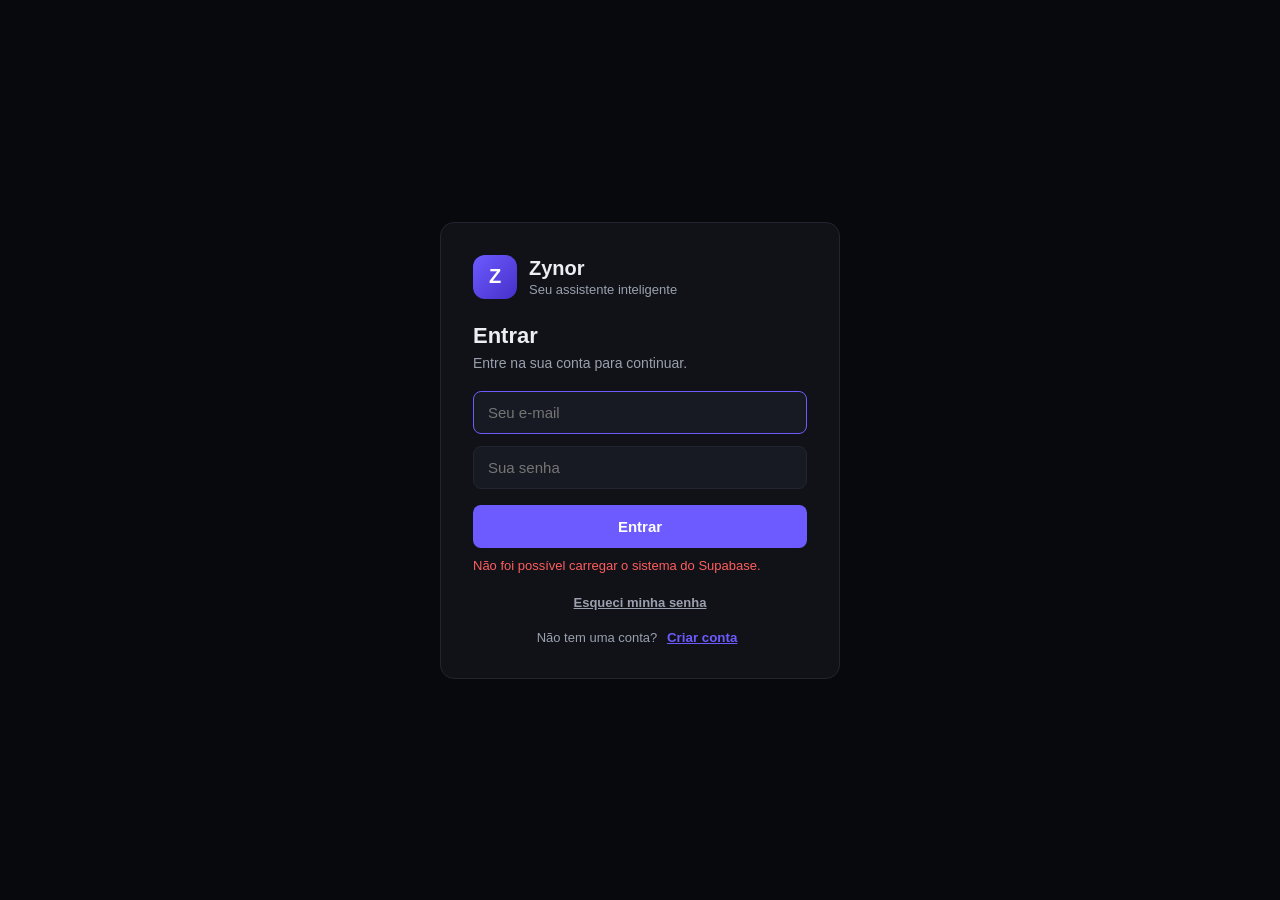
==== index.html @ a7fa8f71 "Add files via upload" ====
<!DOCTYPE html>
<html lang="pt-BR">
<head>
    <meta charset="UTF-8">
    <meta name="viewport" content="width=device-width, initial-scale=1.0, viewport-fit=cover">
    <meta name="theme-color" content="#08090c">
    <meta name="apple-mobile-web-app-capable" content="yes">
    <meta name="apple-mobile-web-app-status-bar-style" content="black-translucent">
    <title>Zynor IA</title>

    <link rel="icon" href="icon.svg" type="image/svg+xml">
    <link rel="apple-touch-icon" href="icon.svg">
    <link rel="manifest" href="manifest.json">

    <link rel="stylesheet" href="style.css">
</head>
<body>

    <div id="connectionBanner" class="connection-banner hidden">
        Sem conexão com a internet.
    </div>

    <!-- TELA DE AUTENTICAÇÃO -->
    <div id="authScreen" class="auth-screen">
        <div class="auth-card">
            <div class="auth-logo">
                <div class="auth-logo-icon">Z</div>
                <div>
                    <h1>Zynor</h1>
                    <p>Seu assistente inteligente</p>
                </div>
            </div>

            <!-- LOGIN -->
            <div id="loginForm">
                <h2>Entrar</h2>
                <p class="auth-description">Entre na sua conta para continuar.</p>
                <input id="loginEmail" type="email" placeholder="Seu e-mail" autocomplete="email" inputmode="email">
                <input id="loginPassword" type="password" placeholder="Sua senha" autocomplete="current-password">
                <button id="loginButton" class="auth-button" type="button">Entrar</button>
                <p id="loginMessage" class="auth-message"></p>

                <p class="auth-switch">
                    <button id="forgotPasswordLink" type="button">Esqueci minha senha</button>
                </p>

                <p class="auth-switch">
                    Não tem uma conta?
                    <button id="showSignup" type="button">Criar conta</button>
                </p>
            </div>

            <!-- CADASTRO -->
            <div id="signupForm" class="hidden">
                <h2>Criar conta</h2>
                <p class="auth-description">Crie sua conta gratuita na Zynor.</p>
                <input id="signupName" type="text" placeholder="Seu nome" autocomplete="name">
                <input id="signupEmail" type="email" placeholder="Seu e-mail" autocomplete="email" inputmode="email">
                <input id="signupPassword" type="password" placeholder="Crie uma senha (mín. 6 caracteres)" autocomplete="new-password">
                <div id="passwordStrength" class="password-strength"></div>
                <button id="signupButton" class="auth-button" type="button">Criar conta</button>
                <p id="signupMessage" class="auth-message"></p>
                <p class="auth-switch">
                    Já possui uma conta?
                    <button id="showLogin" type="button">Entrar</button>
                </p>
            </div>

            <!-- RECUPERAÇÃO DE SENHA (aberta via link enviado por e-mail) -->
            <div id="recoveryForm" class="hidden">
                <h2>Nova senha</h2>
                <p class="auth-description">Digite sua nova senha para continuar.</p>
                <input id="recoveryPassword" type="password" placeholder="Nova senha (mín. 6 caracteres)" autocomplete="new-password">
                <button id="recoveryButton" class="auth-button" type="button">Salvar nova senha</button>
                <p id="recoveryMessage" class="auth-message"></p>
            </div>
        </div>
    </div>

    <!-- APLICAÇÃO -->
    <div id="app" class="app hidden">
        <div id="sidebarOverlay" class="sidebar-overlay"></div>

        <aside id="sidebar" class="sidebar">
            <div class="sidebar-header">
                <div class="logo">
                    <div class="logo-icon">Z</div>
                    <div class="logo-text">
                        <strong>Zynor</strong>
                        <span>IA</span>
                    </div>
                </div>
                <button id="closeSidebar" class="mobile-close" type="button" aria-label="Fechar menu">×</button>
            </div>

            <button id="newChat" class="new-chat" type="button">
                <span>＋</span>
                Nova conversa
            </button>

            <div class="sidebar-title">Conversas</div>
            <div id="conversationList" class="conversation-list"></div>

            <div class="sidebar-bottom">
                <button id="settingsBtn" class="sidebar-button" type="button">
                    <span>⚙️</span>
                    Configurações
                </button>
                <button id="aboutBtn" class="sidebar-button" type="button">
                    <span>ℹ️</span>
                    Sobre a Zynor
                </button>
            </div>
        </aside>

        <main class="main">
            <header class="header">
                <div class="header-left">
                    <button id="openSidebar" class="mobile-menu-button" type="button" aria-label="Abrir menu">☰</button>
                    <div class="header-info">
                        <div class="header-title">Zynor IA</div>
                        <div id="statusText" class="status">Offline</div>
                    </div>
                </div>

                <div id="userProfile" class="user-profile">
                    <button id="userProfileButton" class="profile-button" type="button" aria-label="Abrir perfil">
                        <div id="userAvatar" class="user-avatar">U</div>
                        <div class="user-data">
                            <strong id="userName">Usuário</strong>
                            <span id="userEmail">—</span>
                        </div>
                        <span class="profile-arrow">▾</span>
                    </button>

                    <div id="profileMenu" class="profile-menu hidden">
                        <button id="profileSettings" type="button">⚙️ Configurações</button>
                        <button id="logoutButton" type="button">🚪 Sair</button>
                    </div>
                </div>
            </header>

            <section id="chat" class="chat"></section>

            <div class="input-area">
                <div id="imagePreview" class="image-preview hidden">
                    <img id="previewImage" src="" alt="Imagem selecionada">
                    <button id="removeImage" type="button" aria-label="Remover imagem">×</button>
                </div>

                <div class="input-box">
                    <button id="imageButton" class="input-action" type="button" title="Enviar imagem" aria-label="Enviar imagem">📎</button>
                    <input id="imageInput" type="file" accept="image/*" hidden>

                    <textarea id="messageInput" rows="1" placeholder="Digite sua mensagem..." autocomplete="off" enterkeyhint="send"></textarea>

                    <button id="stopButton" class="stop-button hidden" type="button" title="Parar" aria-label="Parar geração">■</button>
                    <button id="sendButton" class="send-button" type="button" title="Enviar" aria-label="Enviar mensagem">➤</button>
                </div>

                <div class="input-hint">A Zynor pode cometer erros. Confira informações importantes.</div>
            </div>
        </main>
    </div>

    <script src="https://cdn.jsdelivr.net/npm/@supabase/supabase-js@2"></script>
    <script src="script.js?v=11"></script>
</body>
</html>
---- style.css ----
/* =====================================================
   ZYNOR IA — ESTILOS
===================================================== */

:root {
    --bg: #08090c;
    --bg-elevated: #101218;
    --bg-elevated-2: #171a22;
    --border: #22252f;
    --text: #eceef2;
    --text-muted: #9aa0ad;
    --accent: #6d5bff;
    --accent-hover: #7f6fff;
    --accent-soft: rgba(109, 91, 255, 0.15);
    --danger: #ff5d5d;
    --success: #37d39b;
    --radius: 14px;
    --radius-sm: 8px;
    font-size: 16px;
}

* {
    box-sizing: border-box;
}

html, body {
    height: 100%;
    margin: 0;
    padding: 0;
}

body {
    background: var(--bg);
    color: var(--text);
    font-family: "Inter", -apple-system, BlinkMacSystemFont, "Segoe UI", Roboto, sans-serif;
    -webkit-font-smoothing: antialiased;
}

.hidden {
    display: none !important;
}

button {
    font-family: inherit;
    cursor: pointer;
    border: none;
    background: none;
    color: inherit;
}

input, textarea {
    font-family: inherit;
    color: var(--text);
    background: var(--bg-elevated-2);
    border: 1px solid var(--border);
    border-radius: var(--radius-sm);
}

/* =====================================================
   AUTENTICAÇÃO
===================================================== */

.auth-screen {
    min-height: 100vh;
    min-height: 100dvh;
    display: flex;
    align-items: center;
    justify-content: center;
    padding: 24px;
    padding-top: calc(24px + env(safe-area-inset-top, 0px));
    padding-bottom: calc(24px + env(safe-area-inset-bottom, 0px));
}

.auth-card {
    width: 100%;
    max-width: 400px;
    background: var(--bg-elevated);
    border: 1px solid var(--border);
    border-radius: var(--radius);
    padding: 32px;
}

.auth-logo {
    display: flex;
    align-items: center;
    gap: 12px;
    margin-bottom: 24px;
}

.auth-logo-icon {
    width: 44px;
    height: 44px;
    border-radius: 12px;
    background: linear-gradient(135deg, var(--accent), #4630c9);
    display: flex;
    align-items: center;
    justify-content: center;
    font-weight: 700;
    font-size: 20px;
    color: #fff;
    flex-shrink: 0;
}

.auth-logo h1 {
    margin: 0;
    font-size: 20px;
}

.auth-logo p {
    margin: 2px 0 0;
    font-size: 13px;
    color: var(--text-muted);
}

.auth-card h2 {
    margin: 0 0 6px;
    font-size: 22px;
}

.auth-description {
    margin: 0 0 20px;
    font-size: 14px;
    color: var(--text-muted);
}

.auth-card input {
    width: 100%;
    padding: 12px 14px;
    margin-bottom: 12px;
    font-size: 15px;
}

.auth-card input:focus {
    outline: none;
    border-color: var(--accent);
}

.auth-button {
    width: 100%;
    padding: 13px;
    background: var(--accent);
    color: #fff;
    border-radius: var(--radius-sm);
    font-size: 15px;
    font-weight: 600;
    margin-top: 4px;
    transition: background 0.15s ease;
}

.auth-button:hover:not(:disabled) {
    background: var(--accent-hover);
}

.auth-button:disabled {
    opacity: 0.6;
    cursor: not-allowed;
}

.auth-message {
    min-height: 18px;
    font-size: 13px;
    color: var(--danger);
    margin: 10px 0 0;
}

.auth-switch {
    text-align: center;
    font-size: 13px;
    color: var(--text-muted);
    margin: 18px 0 0;
}

.auth-switch button {
    color: var(--accent);
    font-weight: 600;
    text-decoration: underline;
}

.password-strength {
    height: 4px;
    border-radius: 2px;
    background: var(--border);
    margin: -6px 0 12px;
    overflow: hidden;
}

.password-strength::after {
    content: "";
    display: block;
    height: 100%;
    width: var(--strength, 0%);
    background: var(--strength-color, var(--danger));
    transition: width 0.2s ease, background 0.2s ease;
}

/* =====================================================
   LAYOUT PRINCIPAL
===================================================== */

.app {
    display: flex;
    height: 100vh;
    height: 100dvh;
    overflow: hidden;
}

.sidebar-overlay {
    display: none;
    position: fixed;
    inset: 0;
    background: rgba(0, 0, 0, 0.55);
    z-index: 20;
}

.sidebar-overlay.visible {
    display: block;
}

/* =====================================================
   SIDEBAR
===================================================== */

.sidebar {
    width: 272px;
    flex-shrink: 0;
    background: var(--bg-elevated);
    border-right: 1px solid var(--border);
    display: flex;
    flex-direction: column;
    padding: 16px 12px;
    padding-top: calc(16px + env(safe-area-inset-top, 0px));
}

.sidebar-header {
    display: flex;
    align-items: center;
    justify-content: space-between;
    padding: 0 4px 16px;
}

.logo {
    display: flex;
    align-items: center;
    gap: 10px;
}

.logo-icon {
    width: 32px;
    height: 32px;
    border-radius: 9px;
    background: linear-gradient(135deg, var(--accent), #4630c9);
    display: flex;
    align-items: center;
    justify-content: center;
    font-weight: 700;
    color: #fff;
    font-size: 15px;
}

.logo-text {
    display: flex;
    flex-direction: column;
    line-height: 1.15;
}

.logo-text strong {
    font-size: 14px;
}

.logo-text span {
    font-size: 11px;
    color: var(--text-muted);
}

.mobile-close {
    display: none;
    font-size: 22px;
    color: var(--text-muted);
    width: 32px;
    height: 32px;
}

.new-chat {
    display: flex;
    align-items: center;
    gap: 8px;
    padding: 11px 14px;
    border-radius: var(--radius-sm);
    background: var(--accent-soft);
    color: var(--accent);
    font-weight: 600;
    font-size: 14px;
    margin-bottom: 18px;
}

.new-chat:hover {
    background: rgba(109, 91, 255, 0.25);
}

.new-chat span {
    font-size: 16px;
}

.sidebar-title {
    font-size: 11px;
    text-transform: uppercase;
    letter-spacing: 0.06em;
    color: var(--text-muted);
    padding: 0 8px 8px;
}

.conversation-list {
    flex: 1;
    overflow-y: auto;
    display: flex;
    flex-direction: column;
    gap: 2px;
}

.conversation-item {
    display: flex;
    align-items: center;
    text-align: left;
    padding: 10px 12px;
    border-radius: var(--radius-sm);
    font-size: 14px;
    color: var(--text-muted);
    white-space: nowrap;
    overflow: hidden;
    text-overflow: ellipsis;
}

.conversation-item span {
    overflow: hidden;
    text-overflow: ellipsis;
    white-space: nowrap;
}

.conversation-item:hover {
    background: var(--bg-elevated-2);
    color: var(--text);
}

.conversation-item.active {
    background: var(--accent-soft);
    color: var(--text);
}

.sidebar-bottom {
    border-top: 1px solid var(--border);
    padding-top: 10px;
    margin-top: 10px;
    display: flex;
    flex-direction: column;
    gap: 2px;
}

.sidebar-button {
    display: flex;
    align-items: center;
    gap: 10px;
    padding: 10px 12px;
    border-radius: var(--radius-sm);
    font-size: 14px;
    color: var(--text-muted);
    text-align: left;
}

.sidebar-button:hover {
    background: var(--bg-elevated-2);
    color: var(--text);
}

/* =====================================================
   HEADER
===================================================== */

.main {
    flex: 1;
    display: flex;
    flex-direction: column;
    min-width: 0;
}

.header {
    display: flex;
    align-items: center;
    justify-content: space-between;
    padding: 14px 20px;
    padding-top: calc(14px + env(safe-area-inset-top, 0px));
    border-bottom: 1px solid var(--border);
    flex-shrink: 0;
}

.header-left {
    display: flex;
    align-items: center;
    gap: 12px;
}

.mobile-menu-button {
    display: none;
    font-size: 20px;
    width: 32px;
    height: 32px;
}

.header-title {
    font-size: 15px;
    font-weight: 600;
}

.status {
    font-size: 12px;
    color: var(--success);
}

.status.offline {
    color: var(--text-muted);
}

/* PERFIL */

.user-profile {
    position: relative;
}

.profile-button {
    display: flex;
    align-items: center;
    gap: 10px;
    padding: 6px 10px 6px 6px;
    border-radius: 999px;
}

.profile-button:hover {
    background: var(--bg-elevated-2);
}

.user-avatar {
    width: 32px;
    height: 32px;
    border-radius: 50%;
    background: var(--accent);
    color: #fff;
    display: flex;
    align-items: center;
    justify-content: center;
    font-weight: 700;
    font-size: 13px;
    overflow: hidden;
    flex-shrink: 0;
}

.user-avatar img {
    width: 100%;
    height: 100%;
    object-fit: cover;
}

.user-data {
    display: none;
    flex-direction: column;
    line-height: 1.2;
    text-align: left;
}

.user-data strong {
    font-size: 13px;
}

.user-data span {
    font-size: 11px;
    color: var(--text-muted);
}

.profile-arrow {
    display: none;
    font-size: 11px;
    color: var(--text-muted);
}

@media (min-width: 640px) {
    .user-data, .profile-arrow {
        display: flex;
    }
}

.profile-menu {
    position: absolute;
    right: 0;
    top: calc(100% + 8px);
    background: var(--bg-elevated-2);
    border: 1px solid var(--border);
    border-radius: var(--radius-sm);
    min-width: 180px;
    padding: 6px;
    z-index: 10;
    box-shadow: 0 8px 24px rgba(0,0,0,0.4);
}

.profile-menu button {
    display: block;
    width: 100%;
    text-align: left;
    padding: 9px 10px;
    border-radius: 6px;
    font-size: 14px;
}

.profile-menu button:hover {
    background: var(--bg-elevated);
}

/* =====================================================
   CHAT
===================================================== */

.chat {
    flex: 1;
    overflow-y: auto;
    padding: 24px 16px;
    display: flex;
    flex-direction: column;
    gap: 16px;
}

.welcome {
    max-width: 560px;
    margin: auto;
    text-align: center;
    padding: 40px 16px;
}

.welcome-icon {
    width: 56px;
    height: 56px;
    margin: 0 auto 18px;
    border-radius: 16px;
    background: linear-gradient(135deg, var(--accent), #4630c9);
    display: flex;
    align-items: center;
    justify-content: center;
    font-weight: 700;
    font-size: 24px;
    color: #fff;
}

.welcome h2 {
    margin: 0 0 8px;
    font-size: 22px;
}

.welcome p {
    color: var(--text-muted);
    margin: 0 0 24px;
    font-size: 14px;
}

.suggestions {
    display: grid;
    grid-template-columns: 1fr 1fr;
    gap: 10px;
}

@media (max-width: 480px) {
    .suggestions {
        grid-template-columns: 1fr;
    }
}

.suggestion {
    text-align: left;
    padding: 13px 14px;
    background: var(--bg-elevated);
    border: 1px solid var(--border);
    border-radius: var(--radius-sm);
    font-size: 13px;
    color: var(--text);
}

.suggestion:hover {
    border-color: var(--accent);
}

.message {
    display: flex;
    max-width: 100%;
}

.message.user {
    justify-content: flex-end;
}

.message.assistant {
    justify-content: flex-start;
}

.message-bubble {
    max-width: min(680px, 88%);
    padding: 12px 16px;
    border-radius: var(--radius);
    font-size: 15px;
    line-height: 1.55;
    word-wrap: break-word;
    position: relative;
}

.message.user .message-bubble {
    background: var(--accent);
    color: #fff;
    border-bottom-right-radius: 4px;
}

.message.assistant .message-bubble {
    background: var(--bg-elevated);
    border: 1px solid var(--border);
    border-bottom-left-radius: 4px;
}

.message-bubble p {
    margin: 0 0 10px;
}

.message-bubble p:last-child {
    margin-bottom: 0;
}

.message-bubble ul, .message-bubble ol {
    margin: 0 0 10px;
    padding-left: 20px;
}

.message-bubble h1, .message-bubble h2, .message-bubble h3 {
    margin: 14px 0 8px;
    line-height: 1.3;
}

.message-bubble h1:first-child,
.message-bubble h2:first-child,
.message-bubble h3:first-child {
    margin-top: 0;
}

.message-bubble a {
    color: inherit;
    text-decoration: underline;
    opacity: 0.9;
}

.message-bubble code {
    background: rgba(255,255,255,0.12);
    padding: 2px 6px;
    border-radius: 4px;
    font-size: 13px;
    font-family: "SF Mono", Consolas, monospace;
}

.message-bubble pre {
    background: #05060a;
    border: 1px solid var(--border);
    border-radius: 10px;
    padding: 12px 14px;
    overflow-x: auto;
    margin: 10px 0;
}

.message-bubble pre code {
    background: none;
    padding: 0;
    font-size: 13px;
    color: #d7dbe4;
}

.message-image {
    max-width: 260px;
    border-radius: 10px;
    display: block;
    margin-bottom: 8px;
}

.copy-button {
    margin-top: 8px;
    font-size: 12px;
    color: var(--text-muted);
    display: inline-flex;
    align-items: center;
    gap: 4px;
}

.copy-button:hover {
    color: var(--text);
}

.thinking {
    display: flex;
    gap: 5px;
    padding: 14px 16px;
    width: fit-content;
    background: var(--bg-elevated);
    border: 1px solid var(--border);
    border-radius: var(--radius);
    border-bottom-left-radius: 4px;
}

.thinking span {
    width: 7px;
    height: 7px;
    border-radius: 50%;
    background: var(--text-muted);
    animation: thinking-bounce 1.2s infinite ease-in-out;
}

.thinking span:nth-child(2) { animation-delay: 0.15s; }
.thinking span:nth-child(3) { animation-delay: 0.3s; }

@keyframes thinking-bounce {
    0%, 60%, 100% { transform: translateY(0); opacity: 0.5; }
    30% { transform: translateY(-5px); opacity: 1; }
}

/* =====================================================
   INPUT
===================================================== */

.input-area {
    padding: 12px 16px;
    padding-bottom: calc(12px + env(safe-area-inset-bottom, 0px));
    border-top: 1px solid var(--border);
    flex-shrink: 0;
}

.image-preview {
    position: relative;
    display: inline-block;
    margin-bottom: 10px;
}

.image-preview img {
    max-height: 90px;
    border-radius: 10px;
    display: block;
}

.image-preview button {
    position: absolute;
    top: -8px;
    right: -8px;
    width: 22px;
    height: 22px;
    border-radius: 50%;
    background: var(--danger);
    color: #fff;
    font-size: 14px;
    display: flex;
    align-items: center;
    justify-content: center;
}

.input-box {
    display: flex;
    align-items: flex-end;
    gap: 8px;
    background: var(--bg-elevated);
    border: 1px solid var(--border);
    border-radius: 18px;
    padding: 8px 8px 8px 12px;
}

.input-box:focus-within {
    border-color: var(--accent);
}

.input-action {
    width: 34px;
    height: 34px;
    border-radius: 50%;
    font-size: 16px;
    color: var(--text-muted);
    flex-shrink: 0;
    display: flex;
    align-items: center;
    justify-content: center;
}

.input-action:hover {
    background: var(--bg-elevated-2);
}

#messageInput {
    flex: 1;
    resize: none;
    border: none;
    background: none;
    padding: 8px 4px;
    font-size: 15px;
    max-height: 150px;
    line-height: 1.4;
}

#messageInput:focus {
    outline: none;
}

.send-button, .stop-button {
    width: 36px;
    height: 36px;
    border-radius: 50%;
    background: var(--accent);
    color: #fff;
    font-size: 15px;
    display: flex;
    align-items: center;
    justify-content: center;
    flex-shrink: 0;
    transition: background 0.15s ease;
}

.send-button:hover:not(:disabled) {
    background: var(--accent-hover);
}

.send-button:disabled {
    opacity: 0.5;
    cursor: not-allowed;
}

.stop-button {
    background: var(--danger);
}

.input-hint {
    text-align: center;
    font-size: 11px;
    color: var(--text-muted);
    margin-top: 8px;
}

/* =====================================================
   RESPONSIVO — MOBILE
===================================================== */

@media (max-width: 860px) {
    .sidebar {
        position: fixed;
        inset: 0 auto 0 0;
        z-index: 21;
        transform: translateX(-100%);
        transition: transform 0.2s ease;
        box-shadow: 20px 0 40px rgba(0,0,0,0.3);
    }

    .sidebar.open {
        transform: translateX(0);
    }

    .mobile-close {
        display: flex;
        align-items: center;
        justify-content: center;
    }

    .mobile-menu-button {
        display: flex;
        align-items: center;
        justify-content: center;
    }
}

/* =====================================================
   ADIÇÕES — recuperação de senha, deletar conversa,
   regenerar resposta, banner de conexão
===================================================== */

.connection-banner {
    position: fixed;
    top: 0;
    left: 0;
    right: 0;
    z-index: 30;
    background: var(--danger);
    color: #fff;
    text-align: center;
    font-size: 13px;
    font-weight: 600;
    padding: 8px 12px;
    padding-top: calc(8px + env(safe-area-inset-top, 0px));
}

#forgotPasswordLink {
    color: var(--text-muted);
    font-size: 13px;
    text-decoration: underline;
}

#forgotPasswordLink:hover {
    color: var(--accent);
}

.conversation-item {
    position: relative;
    padding-right: 34px;
}

.conversation-delete {
    position: absolute;
    right: 6px;
    top: 50%;
    transform: translateY(-50%);
    width: 24px;
    height: 24px;
    border-radius: 6px;
    display: none;
    align-items: center;
    justify-content: center;
    font-size: 13px;
    color: var(--text-muted);
}

.conversation-item:hover .conversation-delete {
    display: flex;
}

.conversation-delete:hover {
    background: rgba(255, 93, 93, 0.15);
    color: var(--danger);
}

.message-actions {
    display: flex;
    gap: 14px;
    margin-top: 8px;
}

.regenerate-button {
    font-size: 12px;
    color: var(--text-muted);
    display: inline-flex;
    align-items: center;
    gap: 4px;
}

.regenerate-button:hover {
    color: var(--text);
}
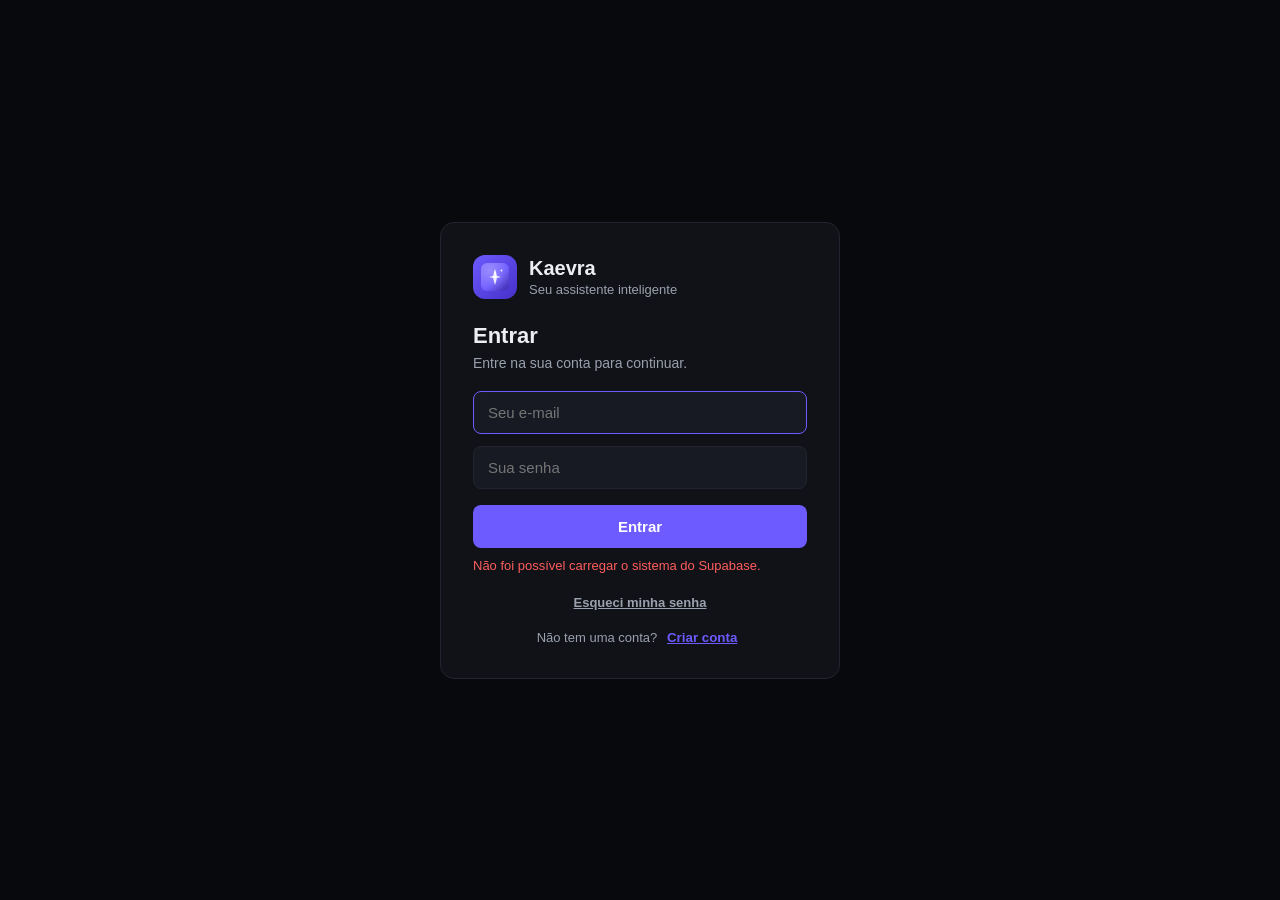
==== commit a36c5531: "Add files via upload" ====
--- a/index.html
+++ b/index.html
@@ -6,7 +6,7 @@
     <meta name="theme-color" content="#08090c">
     <meta name="apple-mobile-web-app-capable" content="yes">
     <meta name="apple-mobile-web-app-status-bar-style" content="black-translucent">
-    <title>Zynor IA</title>
+    <title>Kaevra IA</title>
 
     <link rel="icon" href="icon.svg" type="image/svg+xml">
     <link rel="apple-touch-icon" href="icon.svg">
@@ -24,9 +24,11 @@
     <div id="authScreen" class="auth-screen">
         <div class="auth-card">
             <div class="auth-logo">
-                <div class="auth-logo-icon">Z</div>
+                <div class="auth-logo-icon">
+                    <img src="icon.svg" alt="Kaevra" width="28" height="28">
+                </div>
                 <div>
-                    <h1>Zynor</h1>
+                    <h1>Kaevra</h1>
                     <p>Seu assistente inteligente</p>
                 </div>
             </div>
@@ -53,11 +55,17 @@
             <!-- CADASTRO -->
             <div id="signupForm" class="hidden">
                 <h2>Criar conta</h2>
-                <p class="auth-description">Crie sua conta gratuita na Zynor.</p>
+                <p class="auth-description">Crie sua conta gratuita na Kaevra.</p>
                 <input id="signupName" type="text" placeholder="Seu nome" autocomplete="name">
                 <input id="signupEmail" type="email" placeholder="Seu e-mail" autocomplete="email" inputmode="email">
                 <input id="signupPassword" type="password" placeholder="Crie uma senha (mín. 6 caracteres)" autocomplete="new-password">
                 <div id="passwordStrength" class="password-strength"></div>
+
+                <label class="terms-check">
+                    <input type="checkbox" id="acceptTerms">
+                    <span>Li e aceito os <a href="termos.html" target="_blank" rel="noopener">Termos de Uso</a>.</span>
+                </label>
+
                 <button id="signupButton" class="auth-button" type="button">Criar conta</button>
                 <p id="signupMessage" class="auth-message"></p>
                 <p class="auth-switch">
@@ -66,7 +74,7 @@
                 </p>
             </div>
 
-            <!-- RECUPERAÇÃO DE SENHA (aberta via link enviado por e-mail) -->
+            <!-- RECUPERAÇÃO DE SENHA -->
             <div id="recoveryForm" class="hidden">
                 <h2>Nova senha</h2>
                 <p class="auth-description">Digite sua nova senha para continuar.</p>
@@ -84,9 +92,11 @@
         <aside id="sidebar" class="sidebar">
             <div class="sidebar-header">
                 <div class="logo">
-                    <div class="logo-icon">Z</div>
+                    <div class="logo-icon">
+                        <img src="icon.svg" alt="Kaevra" width="20" height="20">
+                    </div>
                     <div class="logo-text">
-                        <strong>Zynor</strong>
+                        <strong>Kaevra</strong>
                         <span>IA</span>
                     </div>
                 </div>
@@ -98,17 +108,23 @@
                 Nova conversa
             </button>
 
+            <input id="conversationSearch" class="conversation-search" type="search" placeholder="Buscar conversas...">
+
             <div class="sidebar-title">Conversas</div>
             <div id="conversationList" class="conversation-list"></div>
 
             <div class="sidebar-bottom">
+                <button id="exportChat" class="sidebar-button" type="button">
+                    <span>⬇️</span>
+                    Exportar conversa
+                </button>
                 <button id="settingsBtn" class="sidebar-button" type="button">
                     <span>⚙️</span>
                     Configurações
                 </button>
                 <button id="aboutBtn" class="sidebar-button" type="button">
                     <span>ℹ️</span>
-                    Sobre a Zynor
+                    Sobre a Kaevra
                 </button>
             </div>
         </aside>
@@ -118,7 +134,7 @@
                 <div class="header-left">
                     <button id="openSidebar" class="mobile-menu-button" type="button" aria-label="Abrir menu">☰</button>
                     <div class="header-info">
-                        <div class="header-title">Zynor IA</div>
+                        <div class="header-title">Kaevra IA</div>
                         <div id="statusText" class="status">Offline</div>
                     </div>
                 </div>
@@ -140,7 +156,7 @@
                 </div>
             </header>
 
-            <section id="chat" class="chat"></section>
+            <section id="chat" class="chat" aria-live="polite"></section>
 
             <div class="input-area">
                 <div id="imagePreview" class="image-preview hidden">
@@ -158,12 +174,12 @@
                     <button id="sendButton" class="send-button" type="button" title="Enviar" aria-label="Enviar mensagem">➤</button>
                 </div>
 
-                <div class="input-hint">A Zynor pode cometer erros. Confira informações importantes.</div>
+                <div class="input-hint">A Kaevra pode cometer erros. Confira informações importantes.</div>
             </div>
         </main>
     </div>
 
     <script src="https://cdn.jsdelivr.net/npm/@supabase/supabase-js@2"></script>
-    <script src="script.js?v=11"></script>
+    <script src="script.js?v=12"></script>
 </body>
 </html>
--- a/style.css
+++ b/style.css
@@ -1,5 +1,5 @@
 /* =====================================================
-   ZYNOR IA — ESTILOS
+   KAEVRA IA — ESTILOS
 ===================================================== */
 
 :root {
@@ -942,4 +942,114 @@
 
 .regenerate-button:hover {
     color: var(--text);
+}
+
+/* =====================================================
+   ADIÇÕES 2 — busca, exportar, termos, feedback,
+   editar mensagem, paginação
+===================================================== */
+
+.conversation-search {
+    width: 100%;
+    padding: 9px 12px;
+    margin-bottom: 12px;
+    font-size: 13px;
+}
+
+.conversation-search:focus {
+    outline: none;
+    border-color: var(--accent);
+}
+
+.terms-check {
+    display: flex;
+    align-items: flex-start;
+    gap: 8px;
+    font-size: 12px;
+    color: var(--text-muted);
+    margin: 4px 0 14px;
+    cursor: pointer;
+    line-height: 1.4;
+}
+
+.terms-check input {
+    margin-top: 2px;
+    flex-shrink: 0;
+    width: auto;
+}
+
+.terms-check a {
+    color: var(--accent);
+    text-decoration: underline;
+}
+
+.feedback-buttons {
+    display: inline-flex;
+    gap: 4px;
+}
+
+.feedback-buttons button {
+    font-size: 12px;
+    color: var(--text-muted);
+    padding: 2px 6px;
+    border-radius: 6px;
+}
+
+.feedback-buttons button:hover {
+    background: var(--bg-elevated-2);
+}
+
+.feedback-buttons button.active {
+    color: var(--accent);
+    background: var(--accent-soft);
+}
+
+.edit-button {
+    font-size: 12px;
+    color: var(--text-muted);
+    display: inline-flex;
+    align-items: center;
+    gap: 4px;
+    margin-top: 6px;
+}
+
+.edit-button:hover {
+    color: var(--text);
+}
+
+.message.user .message-actions {
+    justify-content: flex-end;
+}
+
+.load-more-button {
+    width: 100%;
+    text-align: center;
+    padding: 9px;
+    font-size: 13px;
+    color: var(--text-muted);
+    border-radius: var(--radius-sm);
+}
+
+.load-more-button:hover {
+    background: var(--bg-elevated-2);
+    color: var(--text);
+}
+
+.no-results {
+    text-align: center;
+    font-size: 13px;
+    color: var(--text-muted);
+    padding: 20px 10px;
+}
+
+.auth-logo-icon img {
+    display: block;
+    width: 28px;
+    height: 28px;
+}
+
+.logo-icon img {
+    display: block;
+    width: 20px;
+    height: 20px;
 }
